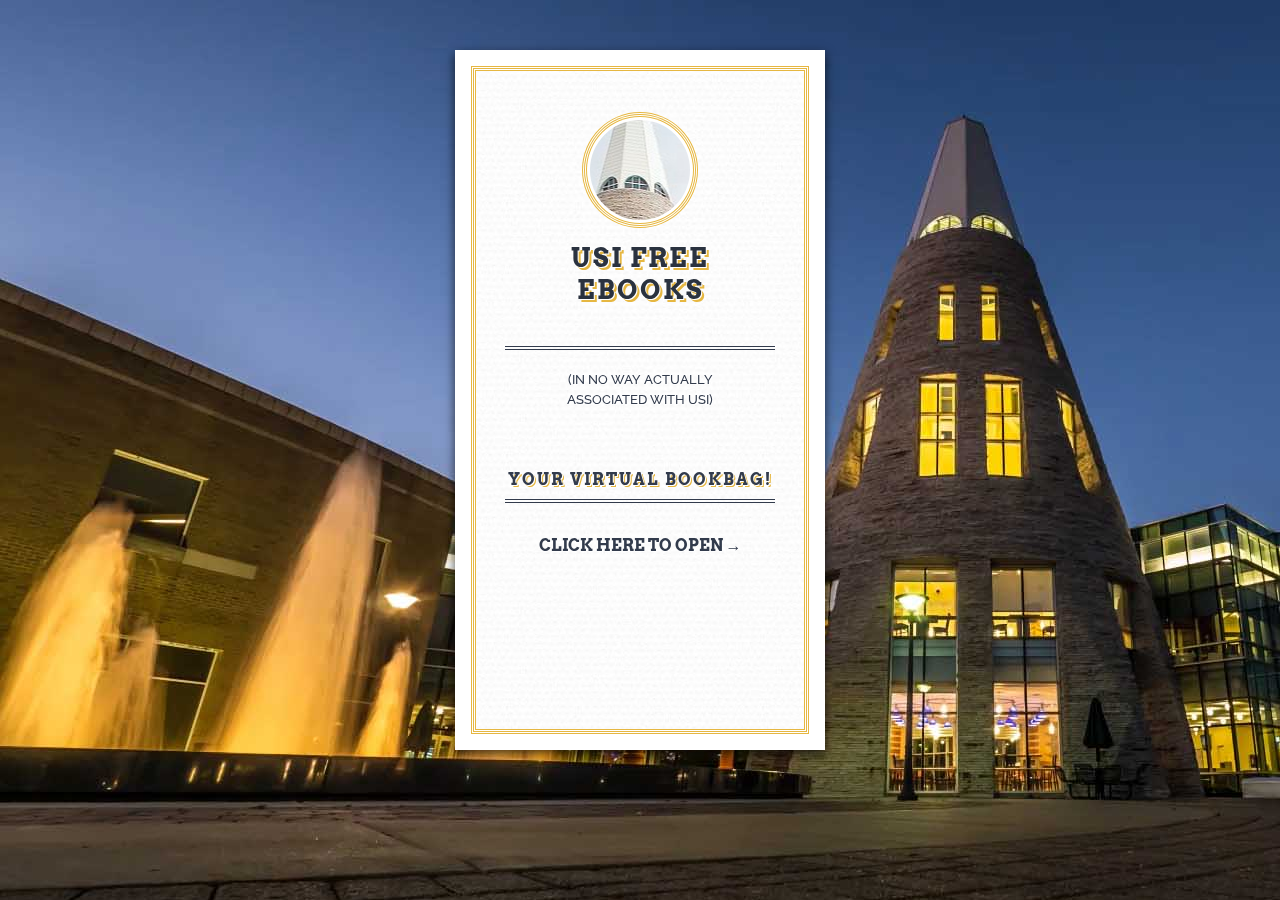
==== index.html @ 0cf3f7d5 "first commit" ====
<!DOCTYPE html>
<html lang="en">
    <head>
		<meta charset="UTF-8" />
        <meta http-equiv="X-UA-Compatible" content="IE=edge,chrome=1"> 
		<meta name="viewport" content="width=device-width, initial-scale=1.0"> 
        <title>Free USI Books - Your Virtual BookBag</title>
        <meta name="description" content="A responsive folded flyer-like restaurant menu with some 3D" />
        <meta name="keywords" content="css3, perspective, 3d, jquery, transform3d, responsive, template, restaurant, menu, leaflet, folded, flyer, concept" />
        <meta name="author" content="Codrops" />
        <link rel="shortcut icon" href="../favicon.ico"> 
        <link rel="stylesheet" type="text/css" href="css/style.css" />
		<link href='https://fonts.googleapis.com/css?family=Raleway:300,500|Arvo:700' rel='stylesheet' type='text/css'>
		<script type="text/javascript" src="js/modernizr.custom.79639.js"></script> 
		<!--[if lte IE 8]><style>.support-note .note-ie{display:block;}</style><![endif]-->
    </head>
    <body>
        <div class="container">

			<header>

				<div class="support-note"><!-- let's check browser support with modernizr -->
					<span class="no-cssanimations">CSS animations are not supported in your browser</span>
					<span class="no-csstransforms">CSS transforms are not supported in your browser</span>
					<span class="no-csstransforms3d">CSS 3D transforms are not supported in your browser</span>
					<span class="no-csstransitions">CSS transitions are not supported in your browser</span>
					<span class="note-ie">Sorry, only modern browsers.</span>
				</div>
				
			</header>
			
			<section class="main">

				<div id="rm-container" class="rm-container">

					<div class="rm-wrapper">

						<div class="rm-cover">

							<div class="rm-front">
								<div class="rm-content">

									<div class="rm-logo"></div>
									<h2>USI FREE EBOOKS</h2>
									<h3>(In no way actually associated with USI)</h3>
									<h4>Your Virtual BookBag!</h4>

									<a href="#" class="rm-button-open">Click here to open</a>
									<div class="rm-info">
										<p>
										</p>
									</div>

								</div><!-- /rm-content -->
							</div><!-- /rm-front -->

							<div class="rm-back">
								<div class="rm-content">
									<h4>CS Classes</h4>
									<dl>
										<dt>CS 215</dt>
										<dd><a href="https://archive.org/download/usibooks/books.zip/books%2FCS%2F215%2FKenneth%20Rosen%20-%20Discrete%20Mathematics%20and%20Its%20Applications%20%282018%2C%20McGraw-Hill%20Higher%20Education%29.pdf" class="rm-viewdetails" data-thumb="" target="_blank">Book</a></dd>
										
										<dt>CS 258</dt>
										<dd><a href="https://archive.org/download/usibooks/books.zip/books%2FCS%2F258%2F%5BBarbara_Doyle%5D_C%23_Programming__From_Problem_Analy%28z-lib.org%29.pdf" class="rm-viewdetails" data-thumb="" target="_blank">Book</a></dd>
										
										<dt>CS 311</dt>
										<dd><a href="https://archive.org/download/usibooks/books.zip/books%2FCS%2F311%2FMichael%20T.%20Goodrich%2C%20Roberto%20Tamassia%20-%20Algorithm%20Design%20and%20Applications%20%282014%2C%20Wiley%29.pdf" class="rm-viewdetails" data-thumb="" target="_blank">Book</a></dd>
										
										<dt>CS 321</dt>
										<dd><a href="https://archive.org/download/usibooks/books.zip/books%2FCS%2F321%2FComputer%20Organization%20and%20Architecture%20Designing%20for%20Performance%20%289th%20Edition%29.pdf" class="rm-viewdetails" data-thumb="" target="_blank" target="_blank">Book</a></dd>
										
										<dt>CS 358</dt>
										<dd><a href="https://archive.org/download/usibooks/books.zip/books%2FCS%2F358%2F%5BBarbara_Doyle%5D_C%23_Programming__From_Problem_Analy%28z-lib.org%29.pdf" class="rm-viewdetails" data-thumb="" target="_blank">Book</a></dd>
										
										<dt>CS 458</dt>
										<dd><a href="https://archive.org/download/usibooks/books.zip/books%2FCS%2F458%2FMurach-s-ASP-NET-4-6-Web-Programming-with-C-2015.pdf" class="rm-viewdetails" data-thumb="" target="_blank">Book</a></dd>
										
										<dt>CS 461</dt>
										<dd><a href="https://archive.org/download/usibooks/books.zip/books%2FCS%2F461%2FArtificial_Intelligence_Structures_and_Strategies_for_Complex_Problem_6ed.pdf" class="rm-viewdetails" data-thumb="" target="_blank">Book</a></dd>
										
										<dt>CS 478</dt>
										<dd><a href="https://archive.org/download/usibooks/books.zip/books%2FCS%2F478%2FObject%20Oriented%20And%20Classical%20Software%20Engineering%208th%20Edition%20V413HAV.pdf" class="rm-viewdetails" data-thumb="" target="_blank">Book</a></dd>
										
									
								</div><!-- /rm-content -->
								<div class="rm-overlay"></div>

							</div><!-- /rm-back -->

						</div><!-- /rm-cover -->

						<div class="rm-middle">
							<div class="rm-inner">
								<div class="rm-content">
									<h4>CIS Classes</h4>
									<dl>
										<dt>CIS 276</dt>
										<dd><a href="https://archive.org/download/usibooks/books.zip/books%2FCIS%2F276%2FWeb-Design-Introductory.pdf" class="rm-viewdetails" data-thumb="" target="_blank">Book</a></dd>
										
										<dt>CIS 333</dt>
										<dd><a href="https://archive.org/download/usibooks/books.zip/books%2FCIS%2F333%2FRyan%20Sleeper%20-%20Practical%20Tableau_%20100%20Tips%2C%20Tutorials%2C%20and%20Strategies%20from%20a%20Tableau%20Zen%20Master%20%282018%2C%20O%E2%80%99Reilly%20Media%29.pdf" class="rm-viewdetails" data-thumb="" target="_blank">Book</a></dd>
										
                                        <dt>CIS 345</dt>
										<dd><a href="https://archive.org/download/usibooks/books.zip/books%2FCIS%2F345%2FMark%20Ciampa%20-%20CompTIA%20Security%2B%20Guide%20to%20Network%20Security%20Fundamentals%20%282015%2C%20CENGAGE%20L%29.pdf" class="rm-viewdetails" data-thumb="" target="_blank">Book</a>
										<a href="https://archive.org/download/usibooks/books.zip/books%2FCIS%2F345%2FMark%20Ciampa%20-%20Comptia%20Security%2B%20Guide%20to%20Network%20Security%20Fundamentals%20%282017%2C%20Course%20Technology%29.pdf" class="rm-viewdetails" data-thumb="" target="_blank">Book</a></dd>
										
										<dt>CIS 367</dt>
										<dd><a href="https://archive.org/download/usibooks/books.zip/books%2FCIS%2F367%2FJerry%20FitzGerald%20and%20Alan%20Dennis%20-%20Business%20Data%20Communications%20and%20Networking.pdf" class="rm-viewdetails" data-thumb="" target="_blank">Book</a></dd>
										
										<dt>CIS 375</dt>
										<dd><a href="https://archive.org/download/usibooks/books.zip/books%2FCIS%2F375%2FSystems_Analysis_Design_UML_5th%20ed.pdf" class="rm-viewdetails" data-thumb="" target="_blank">Book</a></dd>
										
										<dt>CIS 376</dt>
										<dd><a href="https://archive.org/download/usibooks/books.zip/books%2FCIS%2F376%2FProgramming-the-World-Wide-Web.pdf" class="rm-viewdetails" data-thumb="" target="_blank">Book</a></dd>
										
										<dt>CIS 377</dt>
										<dd><a href="https://archive.org/download/usibooks/books.zip/books%2FCIS%2F377%2FCarlos%20M.%20Coronel%20-%20Database%20Systems_%20Design%2C%20Implementation%2C%20%26%20Management-Cengage%20Learning%20%282018%29.pdf" class="rm-viewdetails" data-thumb="" target="_blank">Book</a></dd>
										
										<dt>CIS 601</dt>
										<dd><a href="https://archive.org/download/usibooks/books.zip/books%2FCIS%2F601%2FKeri%20E.%20Pearlson_%20Carol%20S.%20Saunders%20-%20Managing%20and%20Using%20Information%20Systems_%20A%20Strategic%20Approach%20%282016%2C%20Wiley%29.pdf" class="rm-viewdetails" data-thumb="" target="_blank">Book</a><a href="https://archive.org/download/usibooks/books.zip/books%2FCIS%2F601%2FManaging-and-Using-Information-Systems.pdf" class="rm-viewdetails" data-thumb="" target="_blank">Book</a></dd>
										
										
									</dl>
								</div><!-- /rm-content -->
								<div class="rm-overlay"></div>
							</div><!-- /rm-inner -->
						</div><!-- /rm-middle -->

						<div class="rm-right">

							<div class="rm-front">
								
							</div>

							<div class="rm-back">
								<span class="rm-close">Close</span>
								<div class="rm-content">
									<h4>ECE Classes</h4>
									<dl>
										<dt>ECE 241</dt>
										<dd><a href="https://archive.org/download/usibooks/books.zip/books%2FECE%2F241%2F%28CS2204%29%20Digital%20Design%20Principles%20And%20Practices%204e%20-%20Wakerly.pdf" class="rm-viewdetails" data-thumb="" target="_blank">Book</a></dd>
										
										<dt>ECE 255</dt>
										<dd><a href="https://archive.org/download/usibooks/books.zip/books%2FECE%2F255%2FJ.%20David%20Irwin%2C%20Robert%20M.%20Nelms%20-%20Basic%20Engineering%20Circuit%20Analysis%20%282015%2C%20Wiley%29.pdf" class="rm-viewdetails" data-thumb="" target="_blank">Book</a></dd>
										
										<dt>ECE 345</dt>
										<dd><a href="https://archive.org/download/usibooks/books.zip/books%2FECE%2F345%2FJ.%20David%20Irwin%2C%20Robert%20M.%20Nelms%20-%20Basic%20Engineering%20Circuit%20Analysis%20%282015%2C%20Wiley%29.pdf" class="rm-viewdetails" data-thumb="" target="_blank">Book</a></dd>
										
										<dt>ECE 445</dt>
										<dd><a href="https://archive.org/download/usibooks/books.zip/books%2FECE%2F445%2FAlan%20Oppenheim%2C%20Ramamurthy%20Mani%20-%20Solutions%20manual%2C%20Signals%20%26%20systems%2C%202nd%20edition%20%281996%2C%20Pearson%20Education%20Limited%29.pdf" class="rm-viewdetails" data-thumb="" target="_blank">Book</a><a href="https://archive.org/download/usibooks/books.zip/books%2FECE%2F445%2Foppenheim%2C%20willsky%20-%20signals%20and%20systems%20-%20solutions%20new%20.pdf" class="rm-viewdetails" data-thumb="" target="_blank">Book</a></dd>
										
										<dt>ECE 449</dt>
										<dd><a href="https://archive.org/download/usibooks/books.zip/books%2FECE%2F449%2FJ.%20Duncan%20Glover%2C%20Thomas%20J.%20Overbye%2C%20Mulukutla%20S.%20Sarma%20-%20Power%20System%20Analysis%20and%20Design%20%282017%2C%20Cengage%20Learning%29.pdf" class="rm-viewdetails" data-thumb="" target="_blank">Book</a></dd>
										
										
									</dl>
								</div><!-- /rm-content -->
							</div><!-- /rm-back -->

						</div><!-- /rm-right -->
					</div><!-- /rm-wrapper -->

				</div><!-- /rm-container -->

			</section>
			
        </div>
		<!-- jQuery if needed -->
        <script type="text/javascript" src="https://ajax.googleapis.com/ajax/libs/jquery/1.8.2/jquery.min.js"></script>
        <script type="text/javascript" src="js/menu.js"></script>
		<script type="text/javascript">
			$(function() {

				Menu.init();
			
			});
		</script>
    </body>
</html>
---- css/style.css ----
@import url('normalize.css');
@import url('demo.css');
@font-face {
  font-family: 'entypo-selected';
  src: url("font/entypo-selected.eot");
  src: 
	url("font/entypo-selected.eot?#iefix") format('embedded-opentype'), 
	url("font/entypo-selected.woff") format('woff'), 
	url("font/entypo-selected.ttf") format('truetype'), 
	url("font/entypo-selected.svg#entypo-selected") format('svg');
  font-weight: normal;
  font-style: normal;
}

.rm-container {
	width: 33%;
	height: 700px;
	max-width: 370px;
	margin: 0 auto 40px auto;
	position: relative;
	-webkit-perspective: 1600px;
	perspective: 1600px;
	color: #2a323f;
}

.rm-wrapper,
.rm-wrapper > div {
	width: 100%;
	height: 100%;
	left: 0;
	top: 0;
	position: absolute;
	text-align: center;
	-webkit-transform-style: preserve-3d;
	transform-style: preserve-3d;
}

.rm-wrapper .rm-cover {
	z-index: 100;
	-webkit-transform-origin: 0% 50%;
	-webkit-transition-delay: 0.2s;
	transform-origin: 0% 50%;
	transition-delay: 0.2s;
}

.rm-wrapper .rm-middle {
	z-index: 50;
	box-shadow: 0 4px 10px rgba(0,0,0,0.7);
}

.rm-wrapper .rm-right {
	z-index: 60;
	-webkit-transform-origin: 100% 50%;
	-webkit-transition-delay: 0s;
	transform-origin: 100% 50%;
	transition-delay: 0s;
}

.rm-wrapper .rm-middle,
.rm-wrapper .rm-right {
	pointer-events: none;
}

.rm-wrapper > div > div {
	background: #fff url(../images/white_paperboard.jpg);
	width: 100%;
	height: 100%;
	position: absolute;
	padding: 30px;
	box-shadow: 
		inset 0 0 0 16px #fff, 
		inset 0 0 0 17px #e6b741, 
		inset 0 0 0 18px #fff, 
		inset 0 0 0 19px #e6b741, 
		inset 0 0 0 20px #fff, 
		inset 0 0 0 21px #e6b741;

}

.rm-container .rm-front,
.rm-container .rm-back {
	-webkit-backface-visibility: hidden;
	backface-visibility: hidden;
}

.rm-container .rm-back {
	-webkit-transform: rotateY(-180deg);
	transform: rotateY(-180deg);
}

.rm-overlay {
	position: absolute;
	width: 100%;
	height: 100%;
	top: 0;
	left: 0;
	pointer-events: none;
	background: -moz-linear-gradient(left, rgba(0,0,0,0) 0%, rgba(0,0,0,0.05) 100%);
	background: -webkit-gradient(linear, left top, right top, color-stop(0%,rgba(0,0,0,0)), color-stop(100%,rgba(0,0,0,0.05)));
	background: -webkit-linear-gradient(left, rgba(0,0,0,0) 0%,rgba(0,0,0,0.05) 100%);
	background: -o-linear-gradient(left, rgba(0,0,0,0) 0%,rgba(0,0,0,0.05) 100%);
	background: -ms-linear-gradient(left, rgba(0,0,0,0) 0%,rgba(0,0,0,0.05) 100%);
	background: linear-gradient(to right, rgba(0,0,0,0) 0%,rgba(0,0,0,0.05) 100%);
}

.rm-middle .rm-overlay {
	background: -moz-linear-gradient(left, rgba(0,0,0,0) 64%, rgba(0,0,0,0.05) 100%);
	background: -webkit-gradient(linear, left top, right top, color-stop(64%,rgba(0,0,0,0)), color-stop(100%,rgba(0,0,0,0.05)));
	background: -webkit-linear-gradient(left, rgba(0,0,0,0) 64%,rgba(0,0,0,0.05) 100%);
	background: -o-linear-gradient(left, rgba(0,0,0,0) 64%,rgba(0,0,0,0.05) 100%);
	background: -ms-linear-gradient(left, rgba(0,0,0,0) 64%,rgba(0,0,0,0.05) 100%);
	background: linear-gradient(to right, rgba(0,0,0,0) 64%,rgba(0,0,0,0.05) 100%);
}

.rm-content {
	padding: 20px;
}

.rm-logo, 
.rm-content h2,
.rm-content h4,
a.rm-button-open,
.rm-modal h5 {
	font-weight: 700;
	text-transform: uppercase;
	font-family: 'Arvo', Arial, sans-serif;
}

.rm-logo {
	width: 100px;
	height: 100px;
	background: #323b4c url(../images/avi.jpg) no-repeat center center;
	border-radius: 50%;
	margin: 20px auto;
	box-shadow: 
		0 0 0 3px #fff, 
		0 0 0 4px #e6b741, 
		0 0 0 5px #fff, 
		0 0 0 6px #e6b741, 
		0 0 0 7px #fff, 
		0 0 0 8px #e6b741;
}

.rm-content h2 {
	letter-spacing: 2px;
	font-size: 26px;
	text-shadow: 1px 1px 0 #fff, 3px 3px 0 #e6b741;
}

.rm-content h3 {
	font-size: 13px;
	margin: 40px 0;
	padding: 20px 40px;
	color: #323b4c;
	font-weight: 500;
	border-top: 4px double #323b4c;
	text-transform: uppercase;
	line-height: 20px;
	text-shadow: 1px 1px 0 rgba(255,255,255,0.8);
}

.rm-content h4 {
	margin: 0 0 20px 0;
	font-size: 16px;
	padding-bottom: 10px;
	color: #323b4c;
	border-bottom: 4px double #323b4c;
	text-shadow: 1px 1px 0 #fff, 2px 2px 0 #E6B741;
	letter-spacing: 2px;
}

.rm-content h4:not(:first-child) {
	margin-top: 35px;
}

a.rm-button-open {
	color: #323b4c;	
	font-size: 16px;
	line-height: 45px;
	margin: 10px auto;
	display: block;
	text-shadow: 0 1px 0 rgba(255,255,255,0.8);
}

a.rm-button-open:hover {
	color: #e6b741;
}

.rm-info p {
	line-height: 20px;
}

.rm-content dl{
	margin: 0;
}

.rm-content dl dt,
.rm-content dl dd{
	display: block;
	margin: 0;
}

.rm-content dl dt {
	font-weight: 500;
	text-transform: uppercase;
}

.rm-content dl dd {
	font-size: 13px;
	padding: 4px 5px 15px;
	line-height: 15px;
	color: #333;
}

.rm-order p{
	padding: 10px;
	background: rgba(213, 193, 154, 0.2);
	margin: 20px 0 0;
}

a.rm-viewdetails:before{
	font-family: 'entypo-selected';
	content: '\56';
	font-style: normal;
	font-weight: normal;
	speak: none;
	display: inline-block;
	text-decoration: inherit;
	width: 15px;
	margin-right: 4px;
	text-align: center;
	opacity: 0.7;
	line-height: 16px;
	text-shadow: 1px 1px 1px rgba(127, 127, 127, 0.3);
}

.rm-modal {
	position: absolute;
	z-index: 10000;
	width: 120%;
	margin-left: -10%;
	top: 50%;
	padding: 40px;
	background: #fff url(../images/white_paperboard.jpg);
	box-shadow: 
		inset 0 0 0 16px #fff, 
		inset 0 0 0 17px #e6b741, 
		inset 0 0 0 18px #fff, 
		inset 0 0 0 19px #e6b741, 
		inset 0 0 0 20px #fff, 
		inset 0 0 0 21px #e6b741,
		0 4px 20px rgba(0,0,0,0.4);
	opacity: 0;
	pointer-events: none;
	-webkit-transform: translateZ(1000px);
	transform: translateZ(1000px);
}

.rm-modal h5 {
	margin: 0;
	font-size: 20px;
	text-shadow: 1px 1px 0 #fff, 2px 2px 0 #E6B741;
}

.rm-modal .rm-thumb {
	width: 100px;
	height: 100px;
	background-repeat: no-repeat;
	background-position: center center;
	float: left;
	margin: 0 20px 0 0;
	box-shadow: 
		inset 1px 1px 3px rgba(0,0,0,0.2), 
		1px 1px 1px rgba(255,255,255,0.9);
}

.rm-modal a:after,
.rm-button-open:after {
	content: '\2192';
	display: inline-block;
	margin-left: 3px;
	font-family: Arial, sans-serif;
}

a.rm-viewdetails,
.rm-modal a {
	color: #3333ff;
	font-weight: 500;
}

.rm-modal a {
	float: right;
	clear: both;
}

a.rm-viewdetails:hover,
.rm-modal a:hover {
	color: #000;
}

.rm-close {
	background: #e6b741;
	text-transform: uppercase;
	display: block;
	position: absolute;
	color: #fff;
	font-size: 11px;
	font-weight: 500;
	line-height: 15px;
	padding: 2px 5px;
	top: -19px;
	opacity: 0;
	right: 30px;
	cursor: pointer;
}

.rm-close-modal {
	cursor: pointer;
	right: 21px;
	top: 21px;
	display: block;
	position: absolute;
	width: 16px;
	height: 16px;
	background: #2a323f;
	color: white;
	text-align: center;
	line-height: 14px;
	font-size: 15px;
	font-family: Arial, sans-serif;
}


/* Transitions */

.rm-wrapper,
.rm-wrapper > div {
	-webkit-transition: all 0.6s ease-in-out, height 0s;
	transition: all 0.6s ease-in-out, height 0s;
}

.rm-modal {
	-webkit-transition: 
		-webkit-transform 0.6s ease-in-out,
		opacity 0.6s ease-in-out;
	transition: 
		transform 0.6s ease-in-out,
		opacity 0.6s ease-in-out;
}

.rm-close {
	-webkit-transition: all 0.1s ease-in-out 0s;
	transition: all 0.1s ease-in-out 0s;
}

.rm-container.rm-open .rm-close {
	-webkit-transition: all 0.3s ease-in-out 0.8s;
	transition: all 0.3s ease-in-out 0.8s;
	opacity: 1;
}

.rm-container.rm-open .rm-wrapper > div {
	box-shadow: 0 4px 5px -3px rgba(0,0,0,0.6);
}

.rm-container.rm-open .rm-cover {
	-webkit-transform: rotateY(-180deg);
	-webkit-transition-delay: 0s;
	transform: rotateY(-180deg);
	transition-delay: 0s;
}

.rm-container.rm-open .rm-middle,
.rm-container.rm-open .rm-right {
	pointer-events: auto;
}

.rm-container.rm-open .rm-right {
	-webkit-transform: rotateY(180deg);
	-webkit-transition-delay: 0.2s;
	transform: rotateY(180deg);
	transition-delay: 0.2s;
}

.rm-container.rm-in .rm-cover {
	-webkit-transform: rotateY(-150deg);
	transform: rotateY(-150deg);
}

.rm-container.rm-in .rm-right {
	-webkit-transform: rotateY(150deg);
	transform: rotateY(150deg);
}

.rm-container.rm-in .rm-wrapper {
	-webkit-transform: translateZ(-500px);
	transform: translateZ(-500px);
}

.rm-container.rm-in .rm-cover, 
.rm-container.rm-in .rm-right,
.rm-container.rm-nodelay .rm-right {
	-webkit-transition-delay: 0s;
	transition-delay: 0s;
}

.rm-container.rm-in .rm-modal {
	-webkit-transform: translateZ(0px);
	transform: translateZ(0px);
	opacity: 1;
	pointer-events: auto;
}

/* Fallback (similar to last media query) */

.no-csstransforms3d .rm-container {
	width: 100%;
	height: auto;
	max-width: 460px;
}
.no-csstransforms3d .rm-wrapper, 
.no-csstransforms3d .rm-wrapper > div,
.no-csstransforms3d .rm-wrapper > div > div {
	position: relative;
	width: 100%;
	height: auto;
}

.no-csstransforms3d .rm-wrapper > div > div{
	margin-bottom: 10px;
	box-shadow: 
		inset 0 0 0 16px #fff, 
		inset 0 0 0 17px #e6b741, 
		inset 0 0 0 18px #fff, 
		inset 0 0 0 19px #e6b741, 
		inset 0 0 0 20px #fff, 
		inset 0 0 0 21px #e6b741,
		0 3px 5px rgba(0,0,0,0.2);
}

.no-csstransforms3d .rm-container .rm-back {
	-webkit-transform: rotateY(0deg);
	transform: rotateY(0deg);
}

.no-csstransforms3d .rm-overlay, 
.no-csstransforms3d .rm-middle .rm-overlay {
	display: none;
}

.no-csstransforms3d .rm-right .rm-front {
	display: none;
}

.no-csstransforms3d .rm-button-open {
	pointer-events: none;
}

.no-csstransforms3d .rm-button-open:after {
	content: '\2193';
}

.no-csstransforms3d .rm-modal {
	position: fixed;
	width: 80%;
	top: 50%;
	left: 50%;
	margin: 0 0 0 -40%;
	-webkit-transition: opacity 0.6s ease-in-out 0s;
	transition: opacity 0.6s ease-in-out 0s;
}

.no-csstransforms3d .rm-container.rm-in .rm-cover,
.no-csstransforms3d .rm-container.rm-in .rm-right,
.no-csstransforms3d .rm-container.rm-in .rm-wrapper {
	-webkit-transform: rotateY(0deg);
	-webkit-transition-delay: 0s;
	transform: rotateY(0deg);
	transition-delay: 0s;
}

/* Media Queries */

@media screen and (max-width: 1110px) {
	.rm-container {
		height: 800px;
	}
}

@media screen and (max-width: 960px) {
	.rm-container {
		width: 100%;
		height: auto;
		max-width: 460px;
		-webkit-perspective: 0px;
		perspective: 0px;
	}
	.rm-wrapper, 
	.rm-wrapper > div,
	.rm-wrapper > div > div {
		position: relative;
		width: 100%;
		height: auto;
	}

	.rm-wrapper > div > div{
		margin-bottom: 10px;
		box-shadow: 
			inset 0 0 0 16px #fff, 
			inset 0 0 0 17px #e6b741, 
			inset 0 0 0 18px #fff, 
			inset 0 0 0 19px #e6b741, 
			inset 0 0 0 20px #fff, 
			inset 0 0 0 21px #e6b741,
			0 3px 5px rgba(0,0,0,0.2);
	}

	.rm-container .rm-back,
	.rm-container.rm-open .rm-cover,
	.rm-container.rm-open .rm-right {
		-webkit-transform: rotateY(0deg);
		transform: rotateY(0deg);
	}

	.rm-overlay, .rm-middle .rm-overlay {
		background: transparent;
	}

	.rm-right .rm-front,
	.rm-close {
		display: none;
	}

	.rm-button-open {
		pointer-events: none;
	}

	.rm-button-open:after {
		content: '\2193';
	}

	.rm-container .rm-modal {
		position: fixed;
		width: 80%;
		top: 50%;
		left: 50%;
		margin: 0 0 0 -40%;
		-webkit-transform: translateZ(0px);
		transform: translateZ(0px);
		-webkit-transition: opacity 0.6s ease-in-out 0s;
		transition: opacity 0.6s ease-in-out 0s;
	}

	.rm-container.rm-in .rm-cover,
	.rm-container.rm-in .rm-right,
	.rm-container.rm-in .rm-wrapper {
		-webkit-transform: rotateY(0deg);
		-webkit-transition-delay: 0s;
		transform: rotateY(0deg);
		transition-delay: 0s;
	}
}
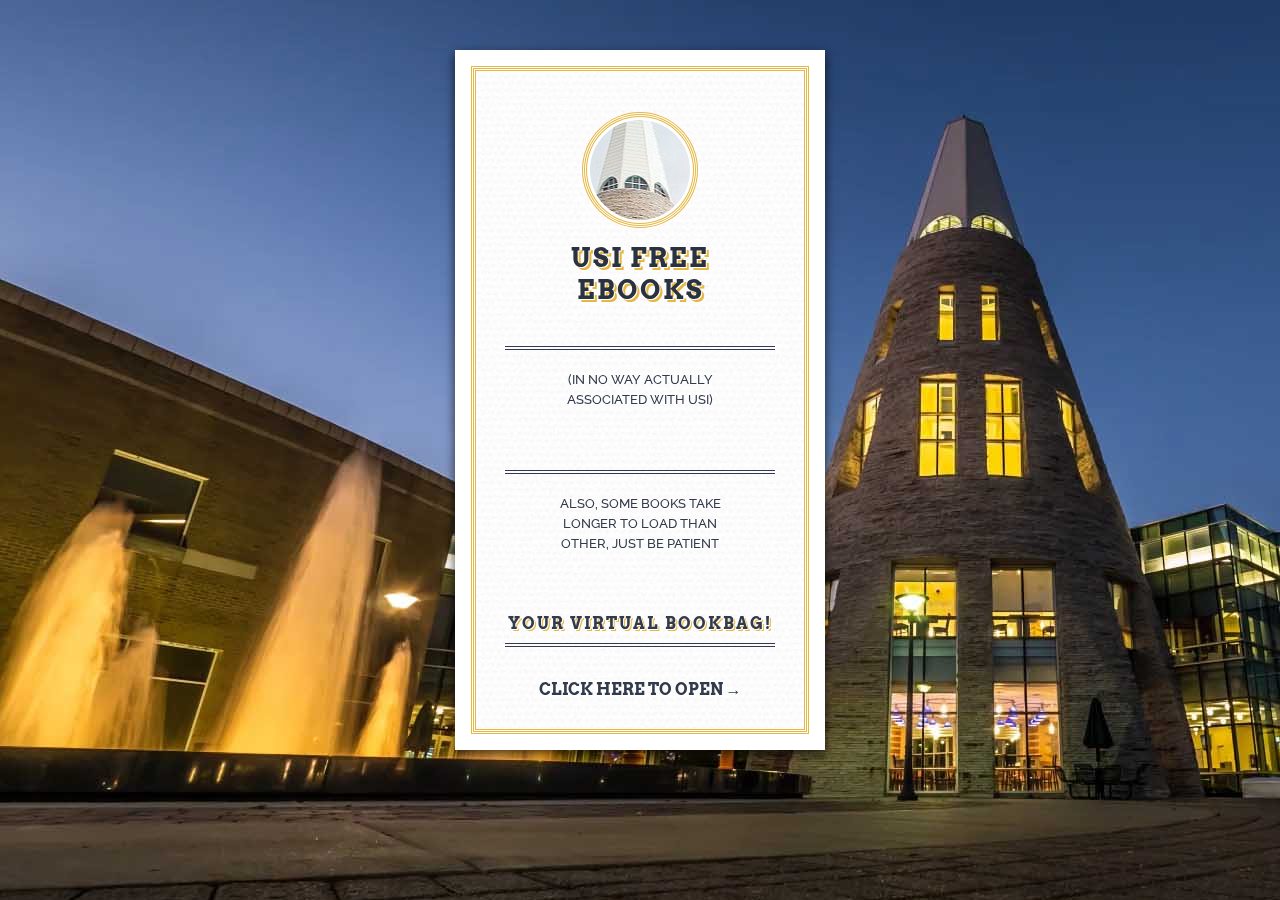
==== commit 7fc88ecd: "first commit" ====
--- a/index.html
+++ b/index.html
@@ -43,6 +43,7 @@
 									<div class="rm-logo"></div>
 									<h2>USI FREE EBOOKS</h2>
 									<h3>(In no way actually associated with USI)</h3>
+									<h3>Also, some books take longer to load than other, just be patient</h3>
 									<h4>Your Virtual BookBag!</h4>
 
 									<a href="#" class="rm-button-open">Click here to open</a>
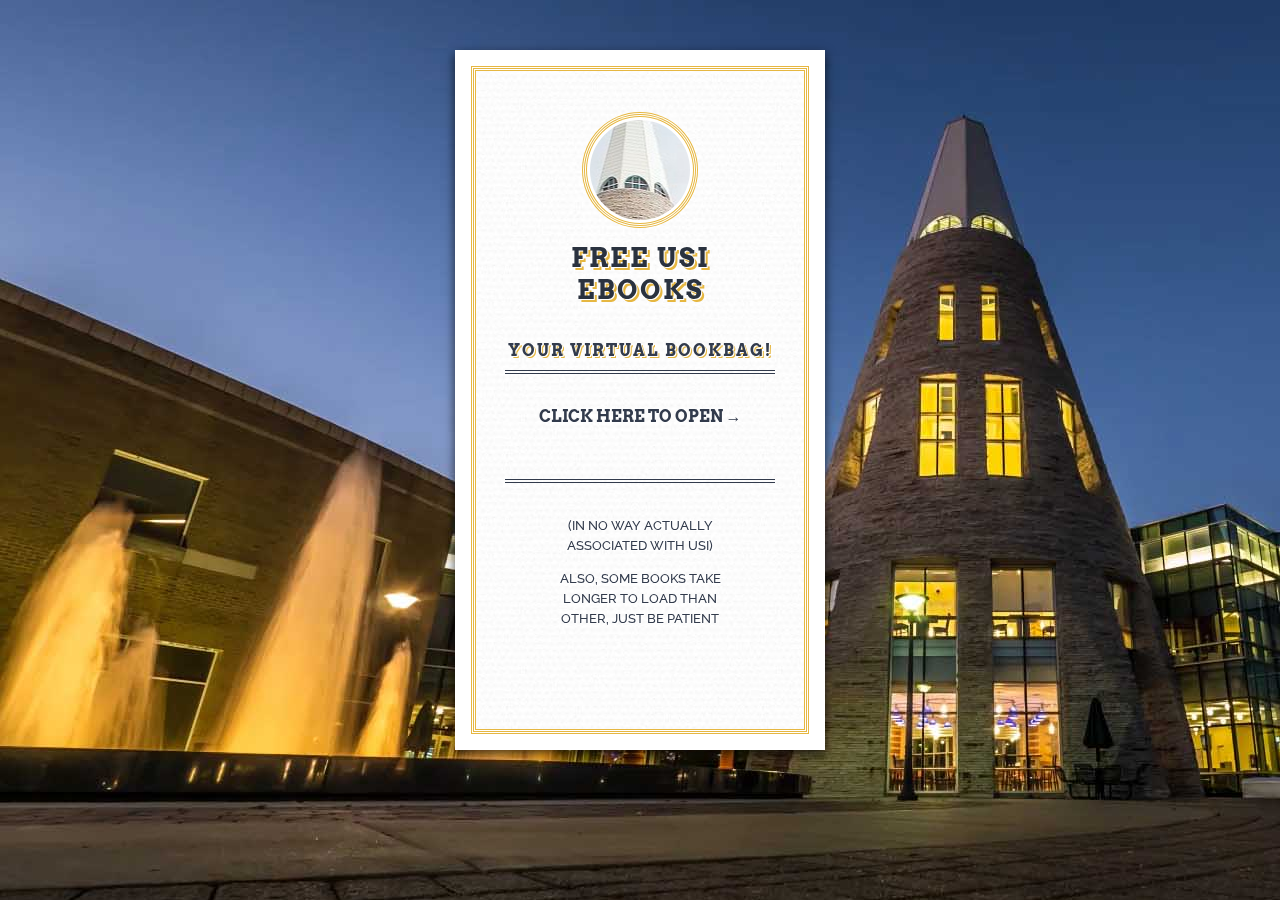
==== commit 36469098: "first commit" ====
--- a/index.html
+++ b/index.html
@@ -13,6 +13,15 @@
 		<link href='https://fonts.googleapis.com/css?family=Raleway:300,500|Arvo:700' rel='stylesheet' type='text/css'>
 		<script type="text/javascript" src="js/modernizr.custom.79639.js"></script> 
 		<!--[if lte IE 8]><style>.support-note .note-ie{display:block;}</style><![endif]-->
+		<!-- Global site tag (gtag.js) - Google Analytics -->
+        <script async src="https://www.googletagmanager.com/gtag/js?id=UA-156460015-1"></script>
+        <script>
+                    window.dataLayer = window.dataLayer || [];
+                    function gtag(){dataLayer.push(arguments);}
+                    gtag('js', new Date());
+                    gtag('config', 'UA-156460015-1');
+        </script>
+
     </head>
     <body>
         <div class="container">
@@ -41,9 +50,9 @@
 								<div class="rm-content">
 
 									<div class="rm-logo"></div>
-									<h2>USI FREE EBOOKS</h2>
-									<h3>(In no way actually associated with USI)</h3>
-									<h3>Also, some books take longer to load than other, just be patient</h3>
+									<h2>FREE USI EBOOKS</h2>
+									
+									
 									<h4>Your Virtual BookBag!</h4>
 
 									<a href="#" class="rm-button-open">Click here to open</a>
@@ -51,6 +60,8 @@
 										<p>
 										</p>
 									</div>
+									
+									<h3><p>(In no way actually associated with USI)</p><p>Also, some books take longer to load than other, just be patient</p></h3>
 
 								</div><!-- /rm-content -->
 							</div><!-- /rm-front -->
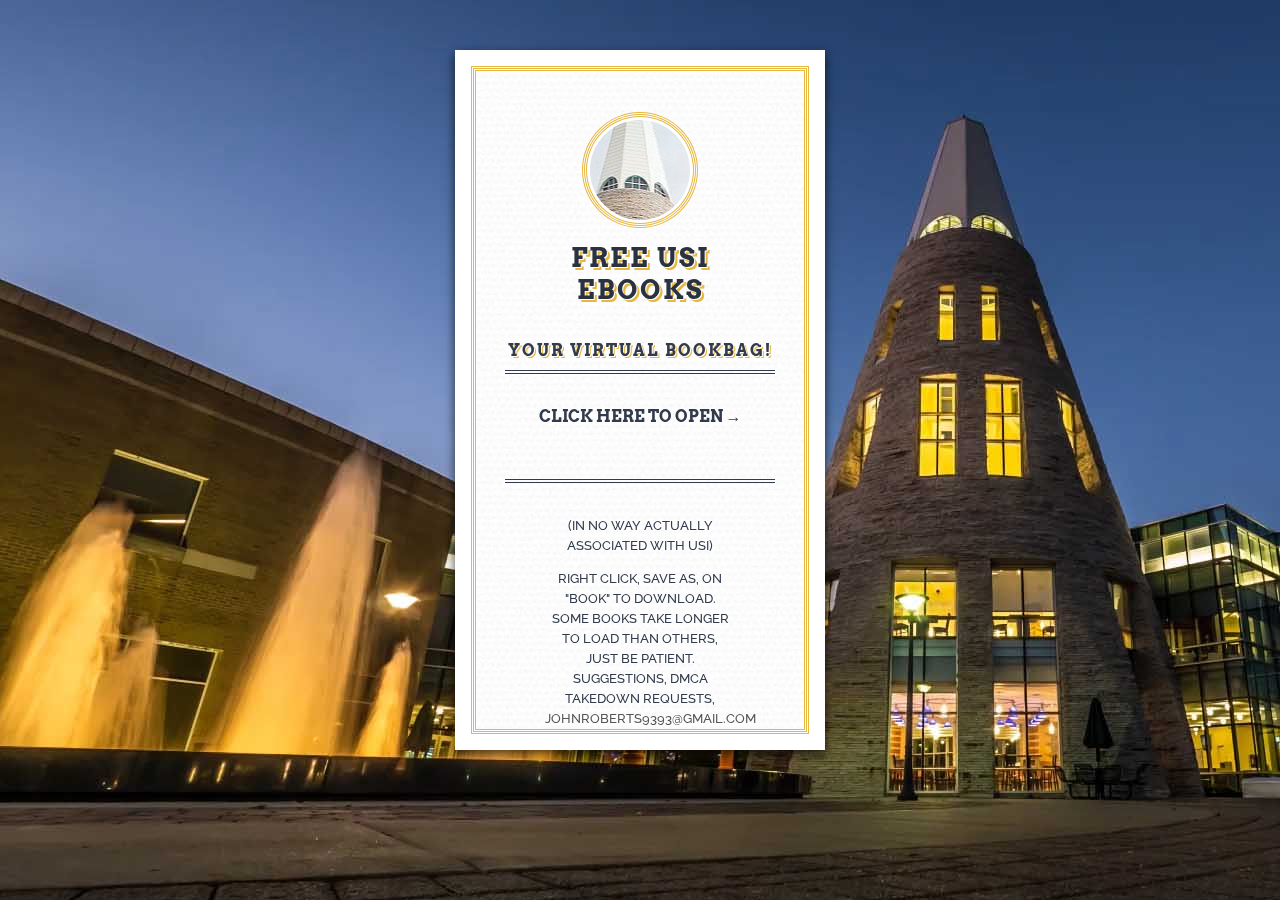
==== commit ae009e27: "first commit" ====
--- a/index.html
+++ b/index.html
@@ -61,7 +61,7 @@
 										</p>
 									</div>
 									
-									<h3><p>(In no way actually associated with USI)</p><p>Also, some books take longer to load than other, just be patient</p></h3>
+									<h3><p>(In no way actually associated with USI)</p><p>Right Click, Save As, on "Book" to download. Some books take longer to load than others, just be patient. Suggestions, DMCA takedown requests, <a href="mailto:johnroberts9393@gmail.com">johnroberts9393@gmail.com</a></p></h3>
 
 								</div><!-- /rm-content -->
 							</div><!-- /rm-front -->
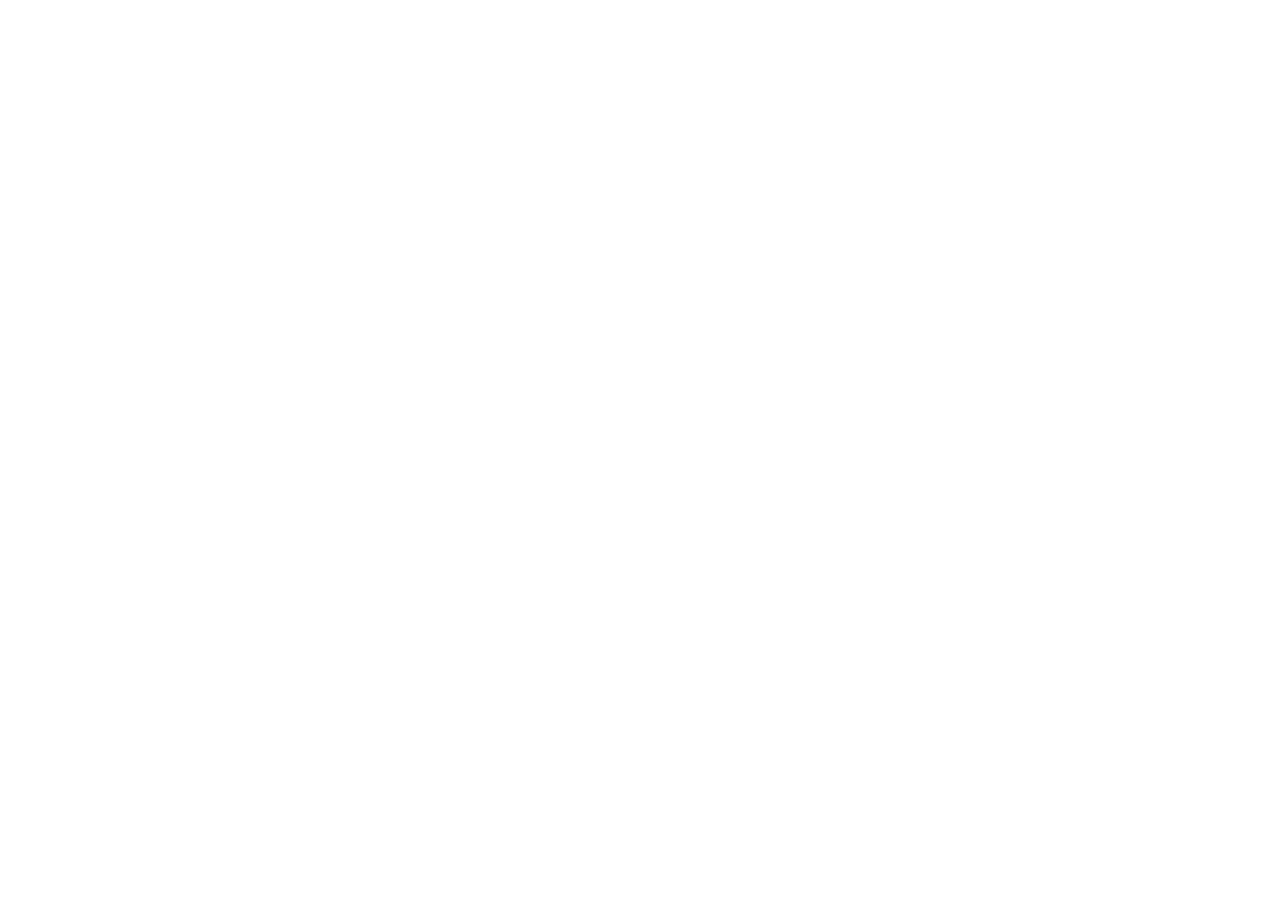
==== commit 92022c01: "Create index.html" ====
--- a/index.html
+++ b/index.html
@@ -1,192 +1,9 @@
+
 <!DOCTYPE html>
 <html lang="en">
-    <head>
-		<meta charset="UTF-8" />
-        <meta http-equiv="X-UA-Compatible" content="IE=edge,chrome=1"> 
-		<meta name="viewport" content="width=device-width, initial-scale=1.0"> 
-        <title>Free USI Books - Your Virtual BookBag</title>
-        <meta name="description" content="A responsive folded flyer-like restaurant menu with some 3D" />
-        <meta name="keywords" content="css3, perspective, 3d, jquery, transform3d, responsive, template, restaurant, menu, leaflet, folded, flyer, concept" />
-        <meta name="author" content="Codrops" />
-        <link rel="shortcut icon" href="../favicon.ico"> 
-        <link rel="stylesheet" type="text/css" href="css/style.css" />
-		<link href='https://fonts.googleapis.com/css?family=Raleway:300,500|Arvo:700' rel='stylesheet' type='text/css'>
-		<script type="text/javascript" src="js/modernizr.custom.79639.js"></script> 
-		<!--[if lte IE 8]><style>.support-note .note-ie{display:block;}</style><![endif]-->
-		<!-- Global site tag (gtag.js) - Google Analytics -->
-        <script async src="https://www.googletagmanager.com/gtag/js?id=UA-156460015-1"></script>
-        <script>
-                    window.dataLayer = window.dataLayer || [];
-                    function gtag(){dataLayer.push(arguments);}
-                    gtag('js', new Date());
-                    gtag('config', 'UA-156460015-1');
-        </script>
-
-    </head>
-    <body>
-        <div class="container">
-
-			<header>
-
-				<div class="support-note"><!-- let's check browser support with modernizr -->
-					<span class="no-cssanimations">CSS animations are not supported in your browser</span>
-					<span class="no-csstransforms">CSS transforms are not supported in your browser</span>
-					<span class="no-csstransforms3d">CSS 3D transforms are not supported in your browser</span>
-					<span class="no-csstransitions">CSS transitions are not supported in your browser</span>
-					<span class="note-ie">Sorry, only modern browsers.</span>
-				</div>
-				
-			</header>
-			
-			<section class="main">
-
-				<div id="rm-container" class="rm-container">
-
-					<div class="rm-wrapper">
-
-						<div class="rm-cover">
-
-							<div class="rm-front">
-								<div class="rm-content">
-
-									<div class="rm-logo"></div>
-									<h2>FREE USI EBOOKS</h2>
-									
-									
-									<h4>Your Virtual BookBag!</h4>
-
-									<a href="#" class="rm-button-open">Click here to open</a>
-									<div class="rm-info">
-										<p>
-										</p>
-									</div>
-									
-									<h3><p>(In no way actually associated with USI)</p><p>Right Click, Save As, on "Book" to download. Some books take longer to load than others, just be patient. Suggestions, DMCA takedown requests, <a href="mailto:johnroberts9393@gmail.com">johnroberts9393@gmail.com</a></p></h3>
-
-								</div><!-- /rm-content -->
-							</div><!-- /rm-front -->
-
-							<div class="rm-back">
-								<div class="rm-content">
-									<h4>CS Classes</h4>
-									<dl>
-										<dt>CS 215</dt>
-										<dd><a href="https://archive.org/download/usibooks/books.zip/books%2FCS%2F215%2FKenneth%20Rosen%20-%20Discrete%20Mathematics%20and%20Its%20Applications%20%282018%2C%20McGraw-Hill%20Higher%20Education%29.pdf" class="rm-viewdetails" data-thumb="" target="_blank">Book</a></dd>
-										
-										<dt>CS 258</dt>
-										<dd><a href="https://archive.org/download/usibooks/books.zip/books%2FCS%2F258%2F%5BBarbara_Doyle%5D_C%23_Programming__From_Problem_Analy%28z-lib.org%29.pdf" class="rm-viewdetails" data-thumb="" target="_blank">Book</a></dd>
-										
-										<dt>CS 311</dt>
-										<dd><a href="https://archive.org/download/usibooks/books.zip/books%2FCS%2F311%2FMichael%20T.%20Goodrich%2C%20Roberto%20Tamassia%20-%20Algorithm%20Design%20and%20Applications%20%282014%2C%20Wiley%29.pdf" class="rm-viewdetails" data-thumb="" target="_blank">Book</a></dd>
-										
-										<dt>CS 321</dt>
-										<dd><a href="https://archive.org/download/usibooks/books.zip/books%2FCS%2F321%2FComputer%20Organization%20and%20Architecture%20Designing%20for%20Performance%20%289th%20Edition%29.pdf" class="rm-viewdetails" data-thumb="" target="_blank" target="_blank">Book</a></dd>
-										
-										<dt>CS 358</dt>
-										<dd><a href="https://archive.org/download/usibooks/books.zip/books%2FCS%2F358%2F%5BBarbara_Doyle%5D_C%23_Programming__From_Problem_Analy%28z-lib.org%29.pdf" class="rm-viewdetails" data-thumb="" target="_blank">Book</a></dd>
-										
-										<dt>CS 458</dt>
-										<dd><a href="https://archive.org/download/usibooks/books.zip/books%2FCS%2F458%2FMurach-s-ASP-NET-4-6-Web-Programming-with-C-2015.pdf" class="rm-viewdetails" data-thumb="" target="_blank">Book</a></dd>
-										
-										<dt>CS 461</dt>
-										<dd><a href="https://archive.org/download/usibooks/books.zip/books%2FCS%2F461%2FArtificial_Intelligence_Structures_and_Strategies_for_Complex_Problem_6ed.pdf" class="rm-viewdetails" data-thumb="" target="_blank">Book</a></dd>
-										
-										<dt>CS 478</dt>
-										<dd><a href="https://archive.org/download/usibooks/books.zip/books%2FCS%2F478%2FObject%20Oriented%20And%20Classical%20Software%20Engineering%208th%20Edition%20V413HAV.pdf" class="rm-viewdetails" data-thumb="" target="_blank">Book</a></dd>
-										
-									
-								</div><!-- /rm-content -->
-								<div class="rm-overlay"></div>
-
-							</div><!-- /rm-back -->
-
-						</div><!-- /rm-cover -->
-
-						<div class="rm-middle">
-							<div class="rm-inner">
-								<div class="rm-content">
-									<h4>CIS Classes</h4>
-									<dl>
-										<dt>CIS 276</dt>
-										<dd><a href="https://archive.org/download/usibooks/books.zip/books%2FCIS%2F276%2FWeb-Design-Introductory.pdf" class="rm-viewdetails" data-thumb="" target="_blank">Book</a></dd>
-										
-										<dt>CIS 333</dt>
-										<dd><a href="https://archive.org/download/usibooks/books.zip/books%2FCIS%2F333%2FRyan%20Sleeper%20-%20Practical%20Tableau_%20100%20Tips%2C%20Tutorials%2C%20and%20Strategies%20from%20a%20Tableau%20Zen%20Master%20%282018%2C%20O%E2%80%99Reilly%20Media%29.pdf" class="rm-viewdetails" data-thumb="" target="_blank">Book</a></dd>
-										
-                                        <dt>CIS 345</dt>
-										<dd><a href="https://archive.org/download/usibooks/books.zip/books%2FCIS%2F345%2FMark%20Ciampa%20-%20CompTIA%20Security%2B%20Guide%20to%20Network%20Security%20Fundamentals%20%282015%2C%20CENGAGE%20L%29.pdf" class="rm-viewdetails" data-thumb="" target="_blank">Book</a>
-										<a href="https://archive.org/download/usibooks/books.zip/books%2FCIS%2F345%2FMark%20Ciampa%20-%20Comptia%20Security%2B%20Guide%20to%20Network%20Security%20Fundamentals%20%282017%2C%20Course%20Technology%29.pdf" class="rm-viewdetails" data-thumb="" target="_blank">Book</a></dd>
-										
-										<dt>CIS 367</dt>
-										<dd><a href="https://archive.org/download/usibooks/books.zip/books%2FCIS%2F367%2FJerry%20FitzGerald%20and%20Alan%20Dennis%20-%20Business%20Data%20Communications%20and%20Networking.pdf" class="rm-viewdetails" data-thumb="" target="_blank">Book</a></dd>
-										
-										<dt>CIS 375</dt>
-										<dd><a href="https://archive.org/download/usibooks/books.zip/books%2FCIS%2F375%2FSystems_Analysis_Design_UML_5th%20ed.pdf" class="rm-viewdetails" data-thumb="" target="_blank">Book</a></dd>
-										
-										<dt>CIS 376</dt>
-										<dd><a href="https://archive.org/download/usibooks/books.zip/books%2FCIS%2F376%2FProgramming-the-World-Wide-Web.pdf" class="rm-viewdetails" data-thumb="" target="_blank">Book</a></dd>
-										
-										<dt>CIS 377</dt>
-										<dd><a href="https://archive.org/download/usibooks/books.zip/books%2FCIS%2F377%2FCarlos%20M.%20Coronel%20-%20Database%20Systems_%20Design%2C%20Implementation%2C%20%26%20Management-Cengage%20Learning%20%282018%29.pdf" class="rm-viewdetails" data-thumb="" target="_blank">Book</a></dd>
-										
-										<dt>CIS 601</dt>
-										<dd><a href="https://archive.org/download/usibooks/books.zip/books%2FCIS%2F601%2FKeri%20E.%20Pearlson_%20Carol%20S.%20Saunders%20-%20Managing%20and%20Using%20Information%20Systems_%20A%20Strategic%20Approach%20%282016%2C%20Wiley%29.pdf" class="rm-viewdetails" data-thumb="" target="_blank">Book</a><a href="https://archive.org/download/usibooks/books.zip/books%2FCIS%2F601%2FManaging-and-Using-Information-Systems.pdf" class="rm-viewdetails" data-thumb="" target="_blank">Book</a></dd>
-										
-										
-									</dl>
-								</div><!-- /rm-content -->
-								<div class="rm-overlay"></div>
-							</div><!-- /rm-inner -->
-						</div><!-- /rm-middle -->
-
-						<div class="rm-right">
-
-							<div class="rm-front">
-								
-							</div>
-
-							<div class="rm-back">
-								<span class="rm-close">Close</span>
-								<div class="rm-content">
-									<h4>ECE Classes</h4>
-									<dl>
-										<dt>ECE 241</dt>
-										<dd><a href="https://archive.org/download/usibooks/books.zip/books%2FECE%2F241%2F%28CS2204%29%20Digital%20Design%20Principles%20And%20Practices%204e%20-%20Wakerly.pdf" class="rm-viewdetails" data-thumb="" target="_blank">Book</a></dd>
-										
-										<dt>ECE 255</dt>
-										<dd><a href="https://archive.org/download/usibooks/books.zip/books%2FECE%2F255%2FJ.%20David%20Irwin%2C%20Robert%20M.%20Nelms%20-%20Basic%20Engineering%20Circuit%20Analysis%20%282015%2C%20Wiley%29.pdf" class="rm-viewdetails" data-thumb="" target="_blank">Book</a></dd>
-										
-										<dt>ECE 345</dt>
-										<dd><a href="https://archive.org/download/usibooks/books.zip/books%2FECE%2F345%2FJ.%20David%20Irwin%2C%20Robert%20M.%20Nelms%20-%20Basic%20Engineering%20Circuit%20Analysis%20%282015%2C%20Wiley%29.pdf" class="rm-viewdetails" data-thumb="" target="_blank">Book</a></dd>
-										
-										<dt>ECE 445</dt>
-										<dd><a href="https://archive.org/download/usibooks/books.zip/books%2FECE%2F445%2FAlan%20Oppenheim%2C%20Ramamurthy%20Mani%20-%20Solutions%20manual%2C%20Signals%20%26%20systems%2C%202nd%20edition%20%281996%2C%20Pearson%20Education%20Limited%29.pdf" class="rm-viewdetails" data-thumb="" target="_blank">Book</a><a href="https://archive.org/download/usibooks/books.zip/books%2FECE%2F445%2Foppenheim%2C%20willsky%20-%20signals%20and%20systems%20-%20solutions%20new%20.pdf" class="rm-viewdetails" data-thumb="" target="_blank">Book</a></dd>
-										
-										<dt>ECE 449</dt>
-										<dd><a href="https://archive.org/download/usibooks/books.zip/books%2FECE%2F449%2FJ.%20Duncan%20Glover%2C%20Thomas%20J.%20Overbye%2C%20Mulukutla%20S.%20Sarma%20-%20Power%20System%20Analysis%20and%20Design%20%282017%2C%20Cengage%20Learning%29.pdf" class="rm-viewdetails" data-thumb="" target="_blank">Book</a></dd>
-										
-										
-									</dl>
-								</div><!-- /rm-content -->
-							</div><!-- /rm-back -->
-
-						</div><!-- /rm-right -->
-					</div><!-- /rm-wrapper -->
-
-				</div><!-- /rm-container -->
-
-			</section>
-			
-        </div>
-		<!-- jQuery if needed -->
-        <script type="text/javascript" src="https://ajax.googleapis.com/ajax/libs/jquery/1.8.2/jquery.min.js"></script>
-        <script type="text/javascript" src="js/menu.js"></script>
-		<script type="text/javascript">
-			$(function() {
-
-				Menu.init();
-			
-			});
-		</script>
-    </body>
-</html>
+  <head>
+  <meta http-equiv="refresh" content="0; url=https://mega.nz/folder/fhU0CQ6K#6hYvvo0As0yGAU9wyo04/" />
+  </head>
+  <body>
+  <p><a href="https://mega.nz/folder/fhU0CQ6K#6hYvvo0As0yGAU9wyo04/">Redirect</a></p>
+  </body>
